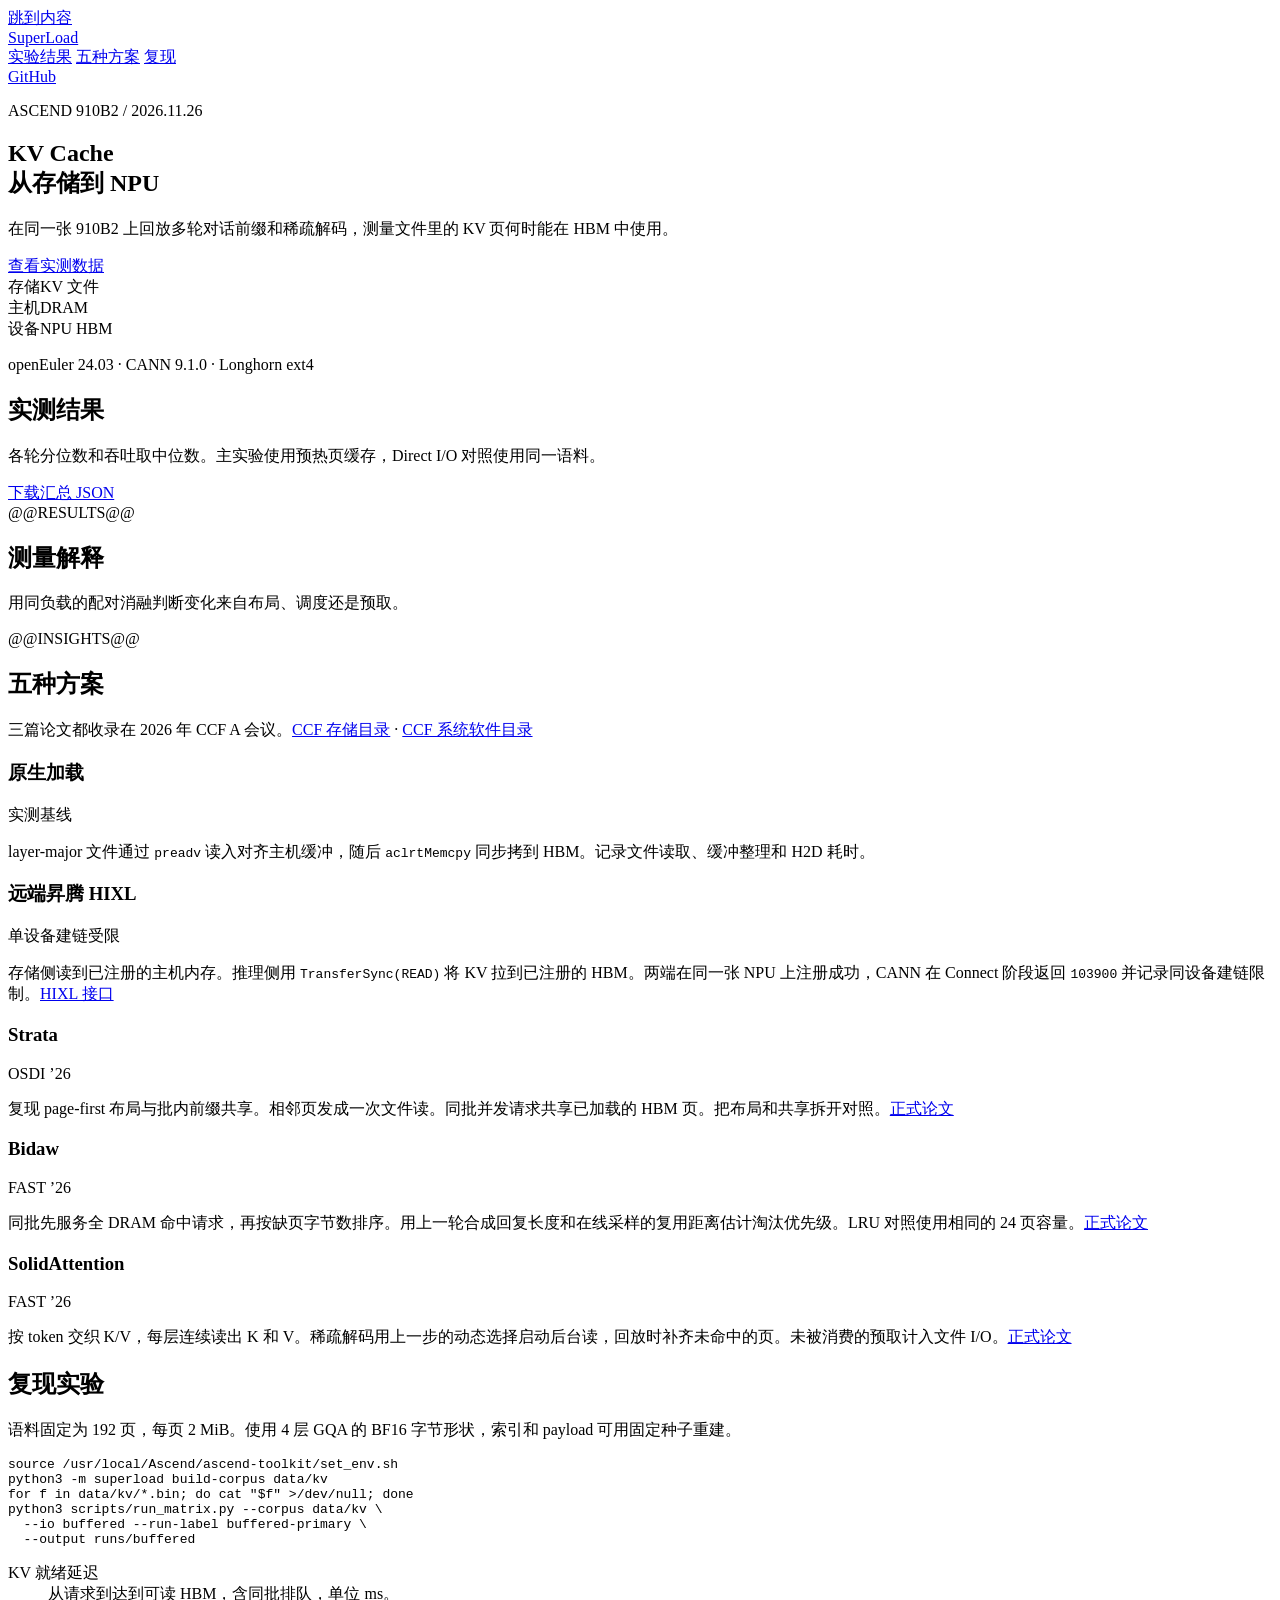
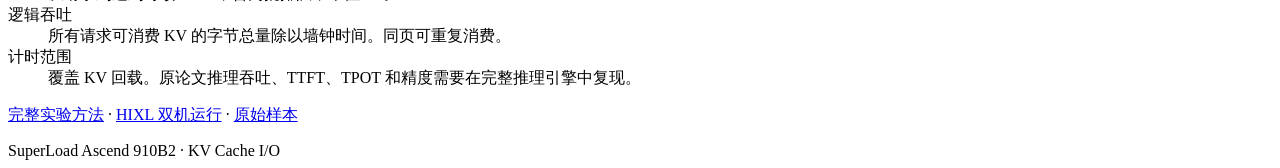
==== report/index.html @ 29b3f32d "Add Ascend KV cache benchmark and experimental report" ====
<!DOCTYPE html>
<html lang="zh-CN">
<head>
  <meta charset="utf-8">
  <meta name="viewport" content="width=device-width, initial-scale=1">
  <meta name="description" content="Ascend 910B2 上五条 KV Cache 加载路径的可复现实验，包含两种负载、原始数据和论文级消融。">
  <title>SuperLoad · KV Cache 加载实验</title>
  <link rel="stylesheet" href="assets/style.css">
  <script defer src="assets/report.js"></script>
</head>
<body>
  <a class="skip" href="#main">跳到内容</a>
  <header class="top">
    <div class="frame top-inner">
      <a class="wordmark" href="./"><span class="mark" aria-hidden="true"></span>SuperLoad</a>
      <nav aria-label="报告导航">
        <a href="#results">实验结果</a>
        <a href="#methods">五种方案</a>
        <a href="#reproduce">复现</a>
      </nav>
      <a class="repo" href="https://github.com/KimmoZAG/SuperLoad">GitHub</a>
    </div>
  </header>
  <main id="main">
    <section class="hero">
      <div class="frame hero-inner">
        <div>
          <p class="context">ASCEND 910B2 <span aria-hidden="true">/</span> 2026.11.26</p>
          <h1>KV Cache<br>从存储到 NPU</h1>
          <p class="lede">在同一张 910B2 上回放多轮对话前缀和稀疏解码，测量文件里的 KV 页何时能在 HBM 中使用。</p>
          <a class="primary" href="#results">查看实测数据</a>
        </div>
        <div class="schematic" aria-label="原生数据路径从存储文件经主机 DRAM 到设备 HBM">
          <div class="layer"><span>存储</span><span>KV 文件</span></div>
          <div class="layer"><span>主机</span><span>DRAM</span></div>
          <div class="layer last"><span>设备</span><span>NPU HBM</span></div>
          <p>openEuler 24.03 · CANN 9.1.0 · Longhorn ext4</p>
        </div>
      </div>
    </section>

    <div class="frame body">
      <section id="results" aria-labelledby="results-title">
        <div class="section-top">
          <div><h2 id="results-title">实测结果</h2><p>各轮分位数和吞吐取中位数。主实验使用预热页缓存，Direct I/O 对照使用同一语料。</p></div>
          <a class="text-link" href="assets/summary.json" download>下载汇总 JSON</a>
        </div>
        <div class="tabs" data-switch hidden aria-label="负载选择">
          <button type="button" data-target="interactive-prefix" aria-pressed="true">多轮对话前缀</button>
          <button type="button" data-target="sparse-decode" aria-pressed="false">稀疏解码</button>
        </div>
        @@RESULTS@@
      </section>

      <section id="analysis" aria-labelledby="analysis-title">
        <div class="section-top"><div><h2 id="analysis-title">测量解释</h2><p>用同负载的配对消融判断变化来自布局、调度还是预取。</p></div></div>
        @@INSIGHTS@@
      </section>

      <section id="methods" aria-labelledby="methods-title">
        <div class="section-top"><div><h2 id="methods-title">五种方案</h2><p>三篇论文都收录在 2026 年 CCF A 会议。<a href="https://www.ccf.org.cn/Academic_Evaluation/ARCH_DCP_SS/">CCF 存储目录</a> · <a href="https://www.ccf.org.cn/Academic_Evaluation/TCSE_SS_PDL/">CCF 系统软件目录</a></p></div></div>
        <div class="method-list">
          <article>
            <div><h3>原生加载</h3><p class="badge measured">实测基线</p></div>
            <p>layer-major 文件通过 <code>preadv</code> 读入对齐主机缓冲，随后 <code>aclrtMemcpy</code> 同步拷到 HBM。记录文件读取、缓冲整理和 H2D 耗时。</p>
          </article>
          <article>
            <div><h3>远端昇腾 HIXL</h3><p class="badge blocked">单设备建链受限</p></div>
            <p>存储侧读到已注册的主机内存。推理侧用 <code>TransferSync(READ)</code> 将 KV 拉到已注册的 HBM。两端在同一张 NPU 上注册成功，CANN 在 Connect 阶段返回 <code>103900</code> 并记录同设备建链限制。<a href="https://www.hiascend.com/document/detail/en/CANNCommunityEdition/910/commlib/hixlug/llmcdv2_42_29.html">HIXL 接口</a></p>
          </article>
          <article>
            <div><h3>Strata</h3><p class="badge">OSDI ’26</p></div>
            <p>复现 page-first 布局与批内前缀共享。相邻页发成一次文件读。同批并发请求共享已加载的 HBM 页。把布局和共享拆开对照。<a href="https://www.usenix.org/conference/osdi26/presentation/xie-zhiqiang">正式论文</a></p>
          </article>
          <article>
            <div><h3>Bidaw</h3><p class="badge">FAST ’26</p></div>
            <p>同批先服务全 DRAM 命中请求，再按缺页字节数排序。用上一轮合成回复长度和在线采样的复用距离估计淘汰优先级。LRU 对照使用相同的 24 页容量。<a href="https://www.usenix.org/conference/fast26/presentation/hu-shipeng">正式论文</a></p>
          </article>
          <article>
            <div><h3>SolidAttention</h3><p class="badge">FAST ’26</p></div>
            <p>按 token 交织 K/V，每层连续读出 K 和 V。稀疏解码用上一步的动态选择启动后台读，回放时补齐未命中的页。未被消费的预取计入文件 I/O。<a href="https://www.usenix.org/conference/fast26/presentation/zheng">正式论文</a></p>
          </article>
        </div>
      </section>

      <section id="reproduce" aria-labelledby="reproduce-title">
        <div class="section-top"><div><h2 id="reproduce-title">复现实验</h2><p>语料固定为 192 页，每页 2 MiB。使用 4 层 GQA 的 BF16 字节形状，索引和 payload 可用固定种子重建。</p></div></div>
        <div class="repro-grid">
          <div class="shell" aria-label="回放命令"><pre><code>source /usr/local/Ascend/ascend-toolkit/set_env.sh
python3 -m superload build-corpus data/kv
for f in data/kv/*.bin; do cat "$f" &gt;/dev/null; done
python3 scripts/run_matrix.py --corpus data/kv \
  --io buffered --run-label buffered-primary \
  --output runs/buffered</code></pre></div>
          <div>
            <dl class="definitions">
              <dt>KV 就绪延迟</dt><dd>从请求到达到可读 HBM，含同批排队，单位 ms。</dd>
              <dt>逻辑吞吐</dt><dd>所有请求可消费 KV 的字节总量除以墙钟时间。同页可重复消费。</dd>
              <dt>计时范围</dt><dd>覆盖 KV 回载。原论文推理吞吐、TTFT、TPOT 和精度需要在完整推理引擎中复现。</dd>
            </dl>
            <p class="resource-links"><a href="https://github.com/KimmoZAG/SuperLoad/blob/main/docs/experiment.md">完整实验方法</a> · <a href="https://github.com/KimmoZAG/SuperLoad/blob/main/docs/hixl.md">HIXL 双机运行</a> · <a href="https://github.com/KimmoZAG/SuperLoad/tree/main/results/ascend-910b2">原始样本</a></p>
          </div>
        </div>
      </section>
    </div>
  </main>
  <footer><div class="frame">SuperLoad <span>Ascend 910B2 · KV Cache I/O</span></div></footer>
</body>
</html>
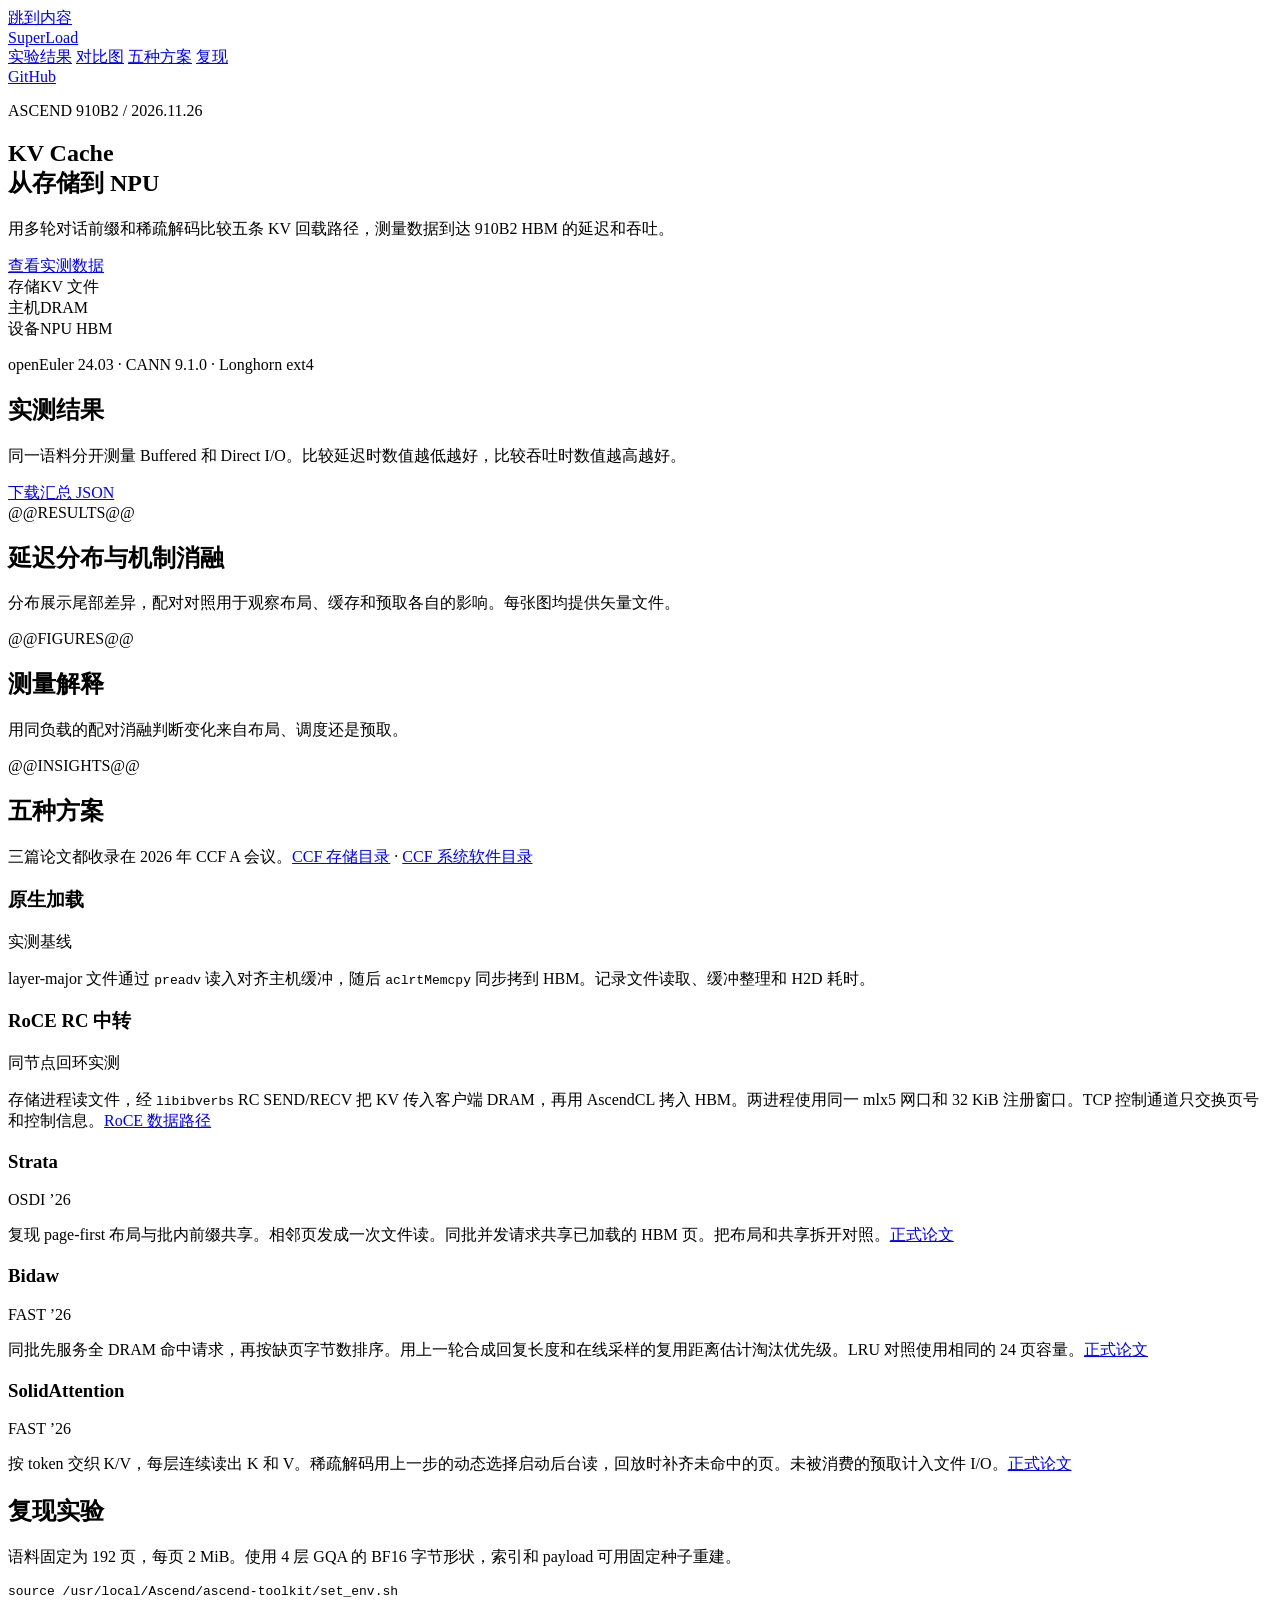
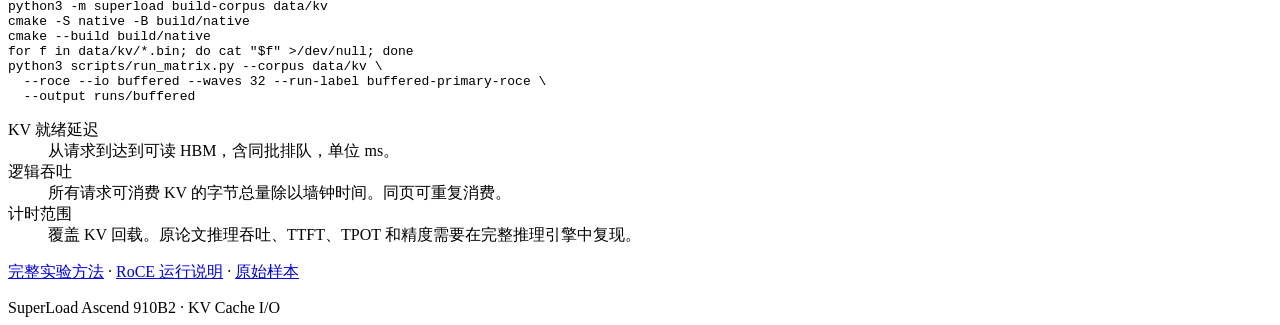
==== commit 6e892625: "Benchmark RoCE storage transport and publish scientific figures" ====
--- a/report/index.html
+++ b/report/index.html
@@ -15,6 +15,7 @@
       <a class="wordmark" href="./"><span class="mark" aria-hidden="true"></span>SuperLoad</a>
       <nav aria-label="报告导航">
         <a href="#results">实验结果</a>
+        <a href="#distributions">对比图</a>
         <a href="#methods">五种方案</a>
         <a href="#reproduce">复现</a>
       </nav>
@@ -27,7 +28,7 @@
         <div>
           <p class="context">ASCEND 910B2 <span aria-hidden="true">/</span> 2026.11.26</p>
           <h1>KV Cache<br>从存储到 NPU</h1>
-          <p class="lede">在同一张 910B2 上回放多轮对话前缀和稀疏解码，测量文件里的 KV 页何时能在 HBM 中使用。</p>
+          <p class="lede">用多轮对话前缀和稀疏解码比较五条 KV 回载路径，测量数据到达 910B2 HBM 的延迟和吞吐。</p>
           <a class="primary" href="#results">查看实测数据</a>
         </div>
         <div class="schematic" aria-label="原生数据路径从存储文件经主机 DRAM 到设备 HBM">
@@ -42,7 +43,7 @@
     <div class="frame body">
       <section id="results" aria-labelledby="results-title">
         <div class="section-top">
-          <div><h2 id="results-title">实测结果</h2><p>各轮分位数和吞吐取中位数。主实验使用预热页缓存，Direct I/O 对照使用同一语料。</p></div>
+          <div><h2 id="results-title">实测结果</h2><p>同一语料分开测量 Buffered 和 Direct I/O。比较延迟时数值越低越好，比较吞吐时数值越高越好。</p></div>
           <a class="text-link" href="assets/summary.json" download>下载汇总 JSON</a>
         </div>
         <div class="tabs" data-switch hidden aria-label="负载选择">
@@ -50,6 +51,11 @@
           <button type="button" data-target="sparse-decode" aria-pressed="false">稀疏解码</button>
         </div>
         @@RESULTS@@
+      </section>
+
+      <section id="distributions" aria-labelledby="distributions-title">
+        <div class="section-top"><div><h2 id="distributions-title">延迟分布与机制消融</h2><p>分布展示尾部差异，配对对照用于观察布局、缓存和预取各自的影响。每张图均提供矢量文件。</p></div></div>
+        <div class="figure-stack">@@FIGURES@@</div>
       </section>
 
       <section id="analysis" aria-labelledby="analysis-title">
@@ -65,8 +71,8 @@
             <p>layer-major 文件通过 <code>preadv</code> 读入对齐主机缓冲，随后 <code>aclrtMemcpy</code> 同步拷到 HBM。记录文件读取、缓冲整理和 H2D 耗时。</p>
           </article>
           <article>
-            <div><h3>远端昇腾 HIXL</h3><p class="badge blocked">单设备建链受限</p></div>
-            <p>存储侧读到已注册的主机内存。推理侧用 <code>TransferSync(READ)</code> 将 KV 拉到已注册的 HBM。两端在同一张 NPU 上注册成功，CANN 在 Connect 阶段返回 <code>103900</code> 并记录同设备建链限制。<a href="https://www.hiascend.com/document/detail/en/CANNCommunityEdition/910/commlib/hixlug/llmcdv2_42_29.html">HIXL 接口</a></p>
+            <div><h3>RoCE RC 中转</h3><p class="badge measured">同节点回环实测</p></div>
+            <p>存储进程读文件，经 <code>libibverbs</code> RC SEND/RECV 把 KV 传入客户端 DRAM，再用 AscendCL 拷入 HBM。两进程使用同一 mlx5 网口和 32 KiB 注册窗口。TCP 控制通道只交换页号和控制信息。<a href="https://github.com/KimmoZAG/SuperLoad/blob/main/docs/roce.md">RoCE 数据路径</a></p>
           </article>
           <article>
             <div><h3>Strata</h3><p class="badge">OSDI ’26</p></div>
@@ -88,9 +94,11 @@
         <div class="repro-grid">
           <div class="shell" aria-label="回放命令"><pre><code>source /usr/local/Ascend/ascend-toolkit/set_env.sh
 python3 -m superload build-corpus data/kv
+cmake -S native -B build/native
+cmake --build build/native
 for f in data/kv/*.bin; do cat "$f" &gt;/dev/null; done
 python3 scripts/run_matrix.py --corpus data/kv \
-  --io buffered --run-label buffered-primary \
+  --roce --io buffered --waves 32 --run-label buffered-primary-roce \
   --output runs/buffered</code></pre></div>
           <div>
             <dl class="definitions">
@@ -98,7 +106,7 @@
               <dt>逻辑吞吐</dt><dd>所有请求可消费 KV 的字节总量除以墙钟时间。同页可重复消费。</dd>
               <dt>计时范围</dt><dd>覆盖 KV 回载。原论文推理吞吐、TTFT、TPOT 和精度需要在完整推理引擎中复现。</dd>
             </dl>
-            <p class="resource-links"><a href="https://github.com/KimmoZAG/SuperLoad/blob/main/docs/experiment.md">完整实验方法</a> · <a href="https://github.com/KimmoZAG/SuperLoad/blob/main/docs/hixl.md">HIXL 双机运行</a> · <a href="https://github.com/KimmoZAG/SuperLoad/tree/main/results/ascend-910b2">原始样本</a></p>
+            <p class="resource-links"><a href="https://github.com/KimmoZAG/SuperLoad/blob/main/docs/experiment.md">完整实验方法</a> · <a href="https://github.com/KimmoZAG/SuperLoad/blob/main/docs/roce.md">RoCE 运行说明</a> · <a href="https://github.com/KimmoZAG/SuperLoad/tree/main/results/ascend-910b2">原始样本</a></p>
           </div>
         </div>
       </section>
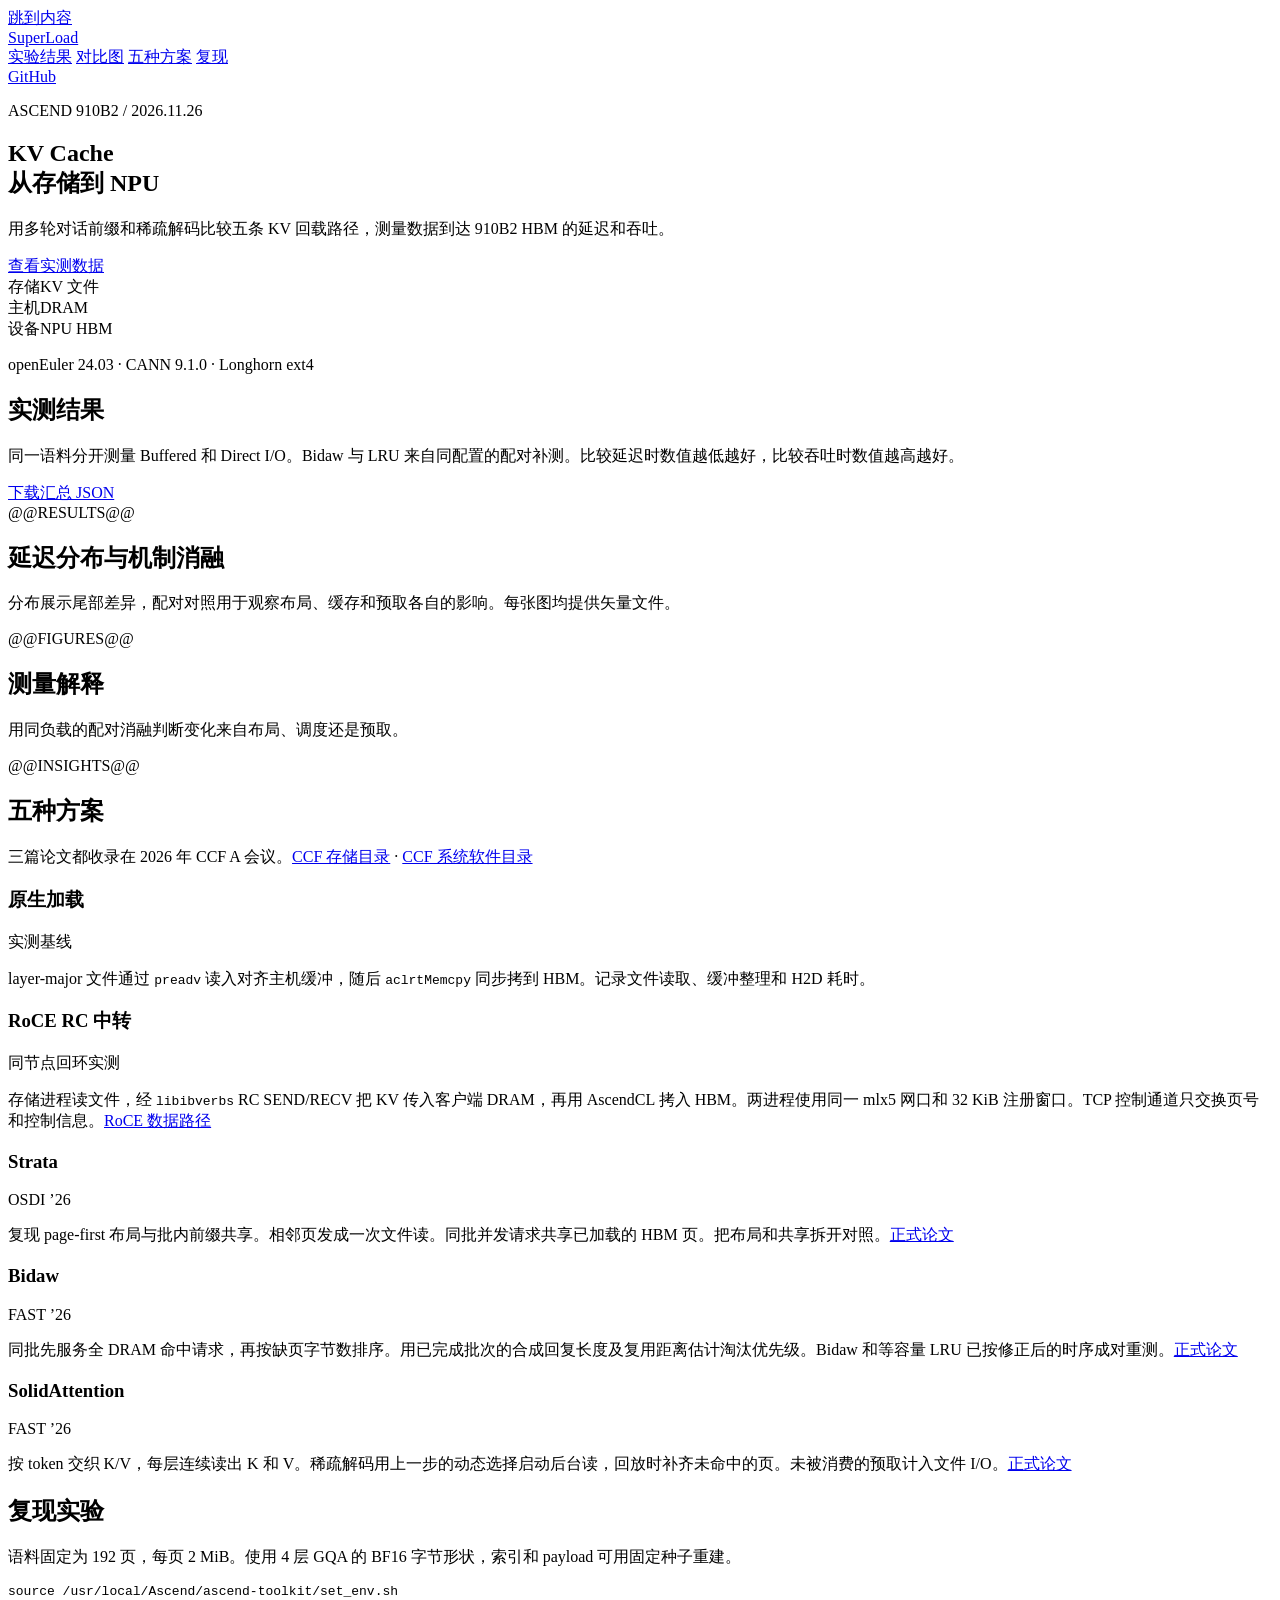
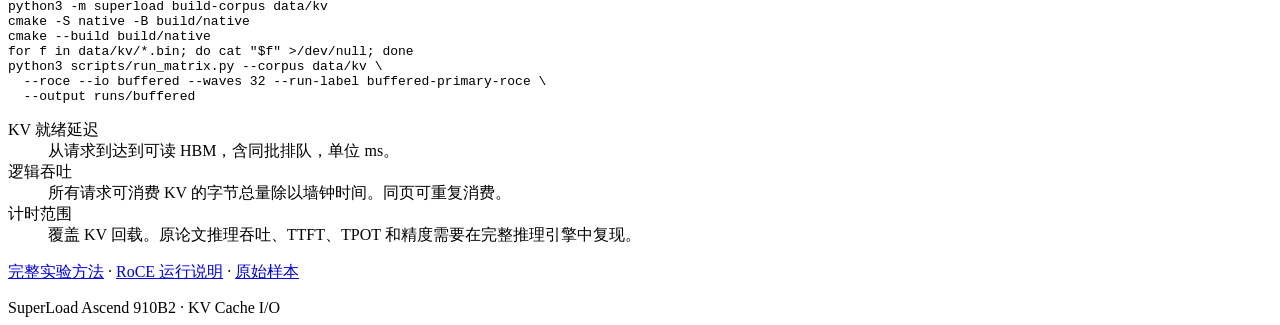
==== commit 55d8dddb: "Use completed-wave replies in Bidaw cache eviction" ====
--- a/report/index.html
+++ b/report/index.html
@@ -43,7 +43,7 @@
     <div class="frame body">
       <section id="results" aria-labelledby="results-title">
         <div class="section-top">
-          <div><h2 id="results-title">实测结果</h2><p>同一语料分开测量 Buffered 和 Direct I/O。比较延迟时数值越低越好，比较吞吐时数值越高越好。</p></div>
+          <div><h2 id="results-title">实测结果</h2><p>同一语料分开测量 Buffered 和 Direct I/O。Bidaw 与 LRU 来自同配置的配对补测。比较延迟时数值越低越好，比较吞吐时数值越高越好。</p></div>
           <a class="text-link" href="assets/summary.json" download>下载汇总 JSON</a>
         </div>
         <div class="tabs" data-switch hidden aria-label="负载选择">
@@ -80,7 +80,7 @@
           </article>
           <article>
             <div><h3>Bidaw</h3><p class="badge">FAST ’26</p></div>
-            <p>同批先服务全 DRAM 命中请求，再按缺页字节数排序。用上一轮合成回复长度和在线采样的复用距离估计淘汰优先级。LRU 对照使用相同的 24 页容量。<a href="https://www.usenix.org/conference/fast26/presentation/hu-shipeng">正式论文</a></p>
+            <p>同批先服务全 DRAM 命中请求，再按缺页字节数排序。用已完成批次的合成回复长度及复用距离估计淘汰优先级。Bidaw 和等容量 LRU 已按修正后的时序成对重测。<a href="https://www.usenix.org/conference/fast26/presentation/hu-shipeng">正式论文</a></p>
           </article>
           <article>
             <div><h3>SolidAttention</h3><p class="badge">FAST ’26</p></div>
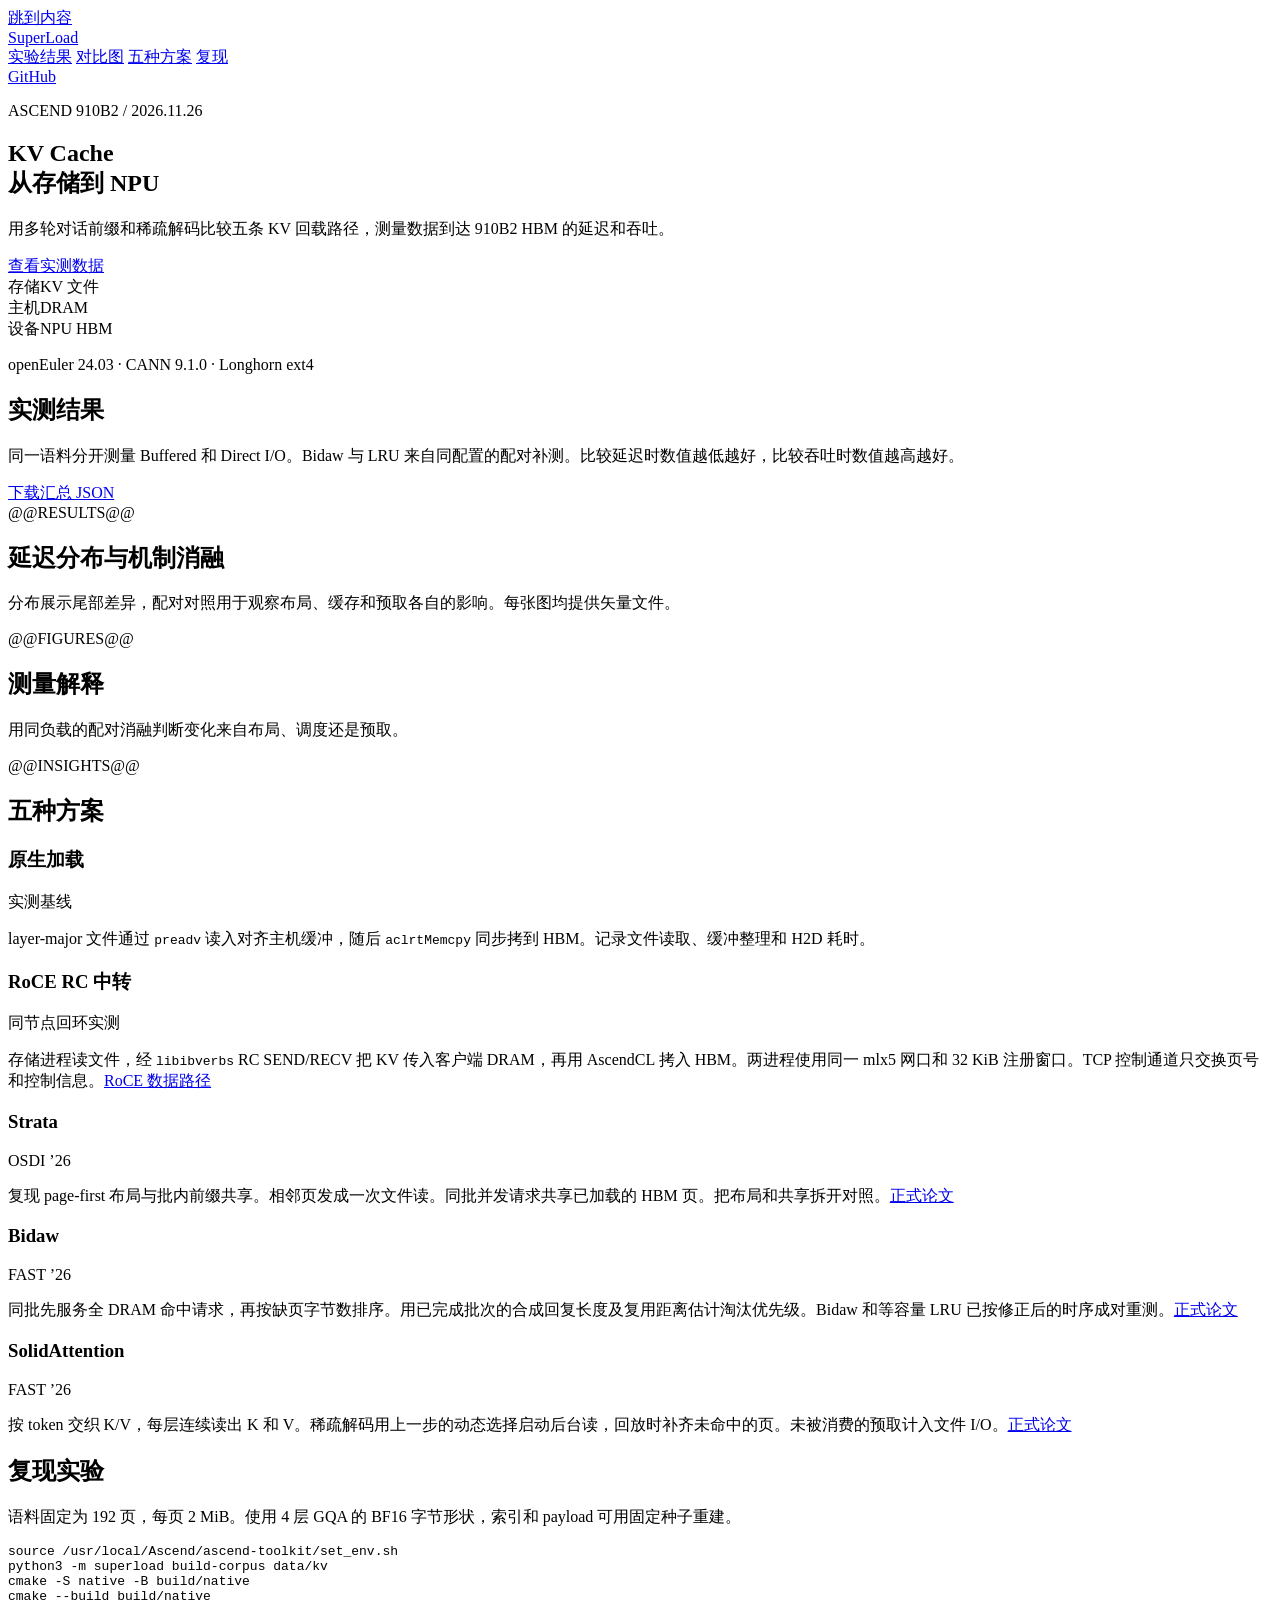
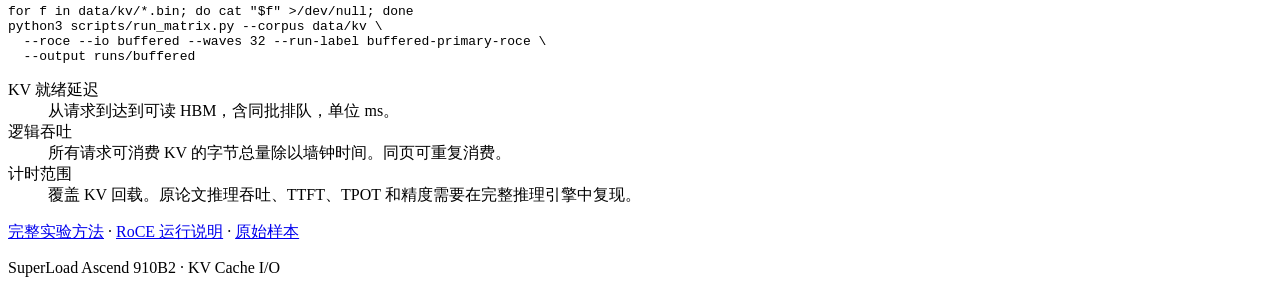
==== commit b2db80ea: "Remove conference-ranking language from the report" ====
--- a/report/index.html
+++ b/report/index.html
@@ -64,7 +64,7 @@
       </section>
 
       <section id="methods" aria-labelledby="methods-title">
-        <div class="section-top"><div><h2 id="methods-title">五种方案</h2><p>三篇论文都收录在 2026 年 CCF A 会议。<a href="https://www.ccf.org.cn/Academic_Evaluation/ARCH_DCP_SS/">CCF 存储目录</a> · <a href="https://www.ccf.org.cn/Academic_Evaluation/TCSE_SS_PDL/">CCF 系统软件目录</a></p></div></div>
+        <div class="section-top"><h2 id="methods-title">五种方案</h2></div>
         <div class="method-list">
           <article>
             <div><h3>原生加载</h3><p class="badge measured">实测基线</p></div>
